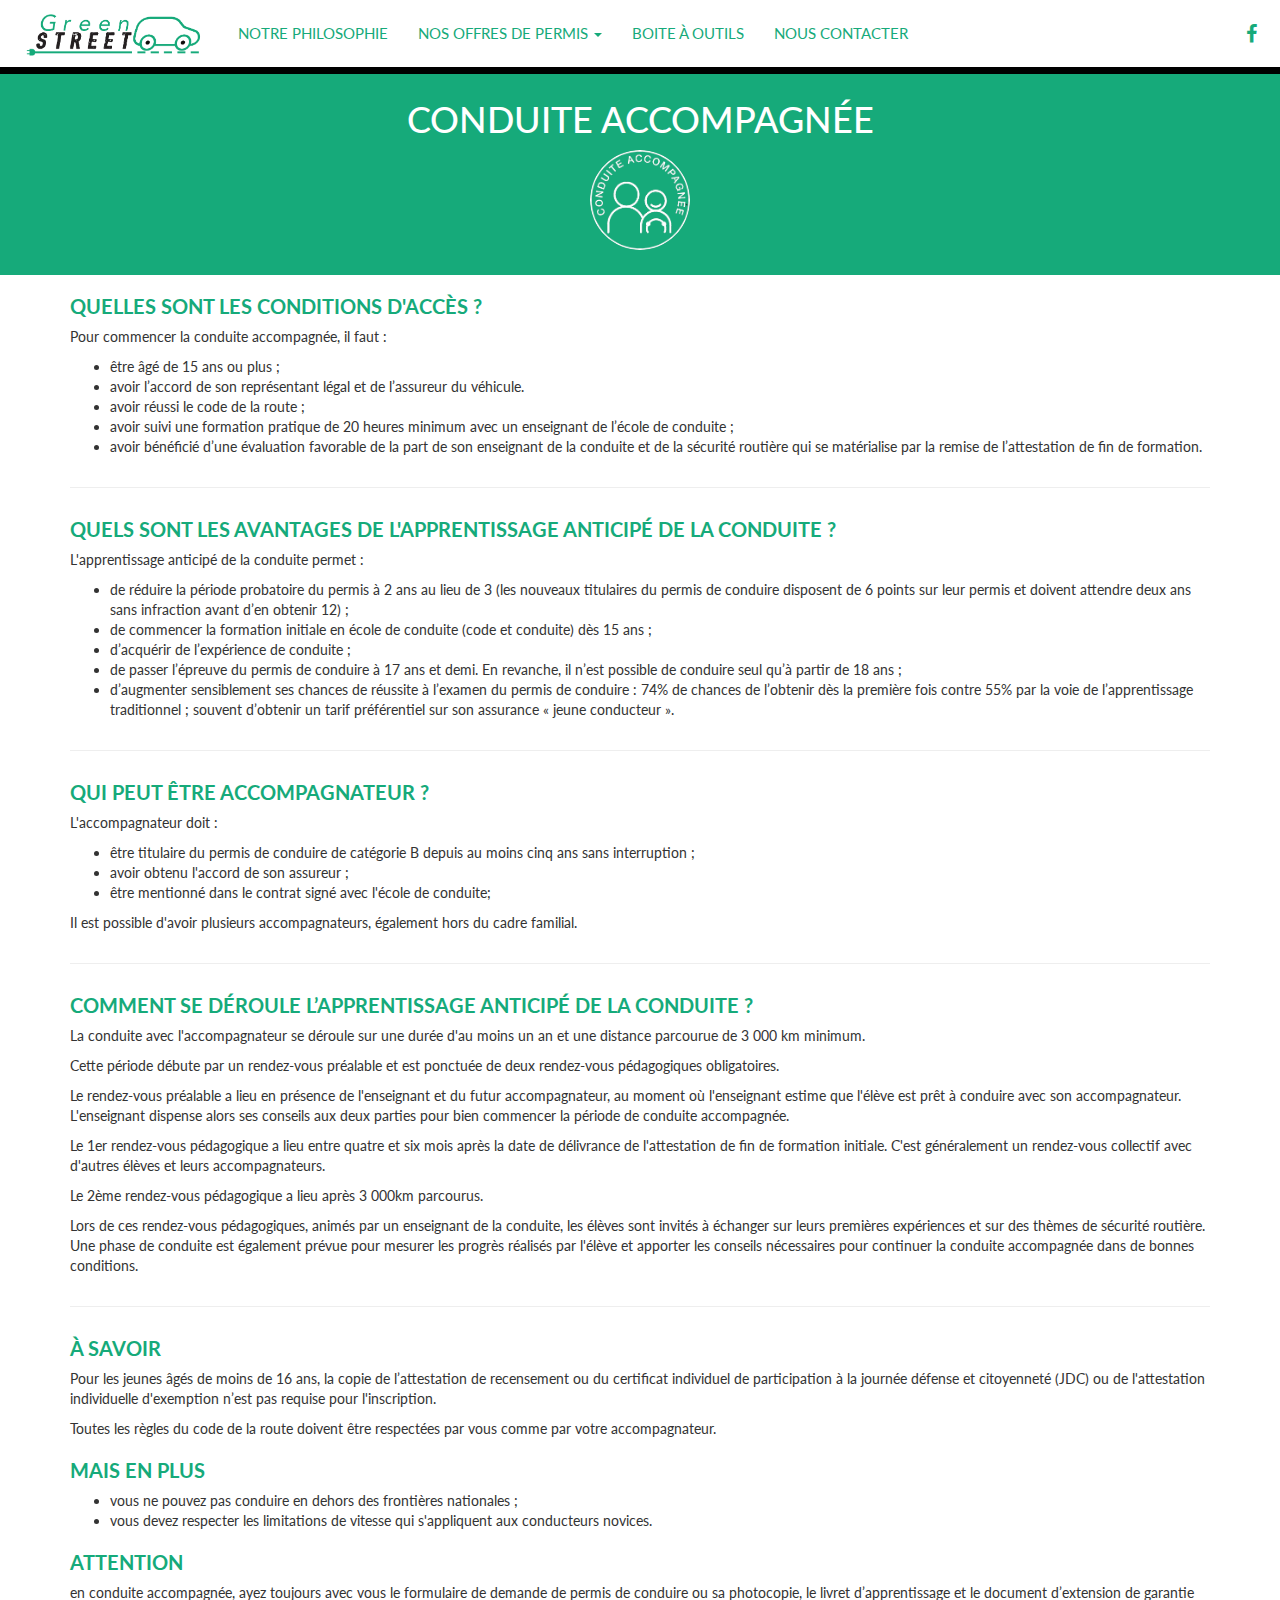
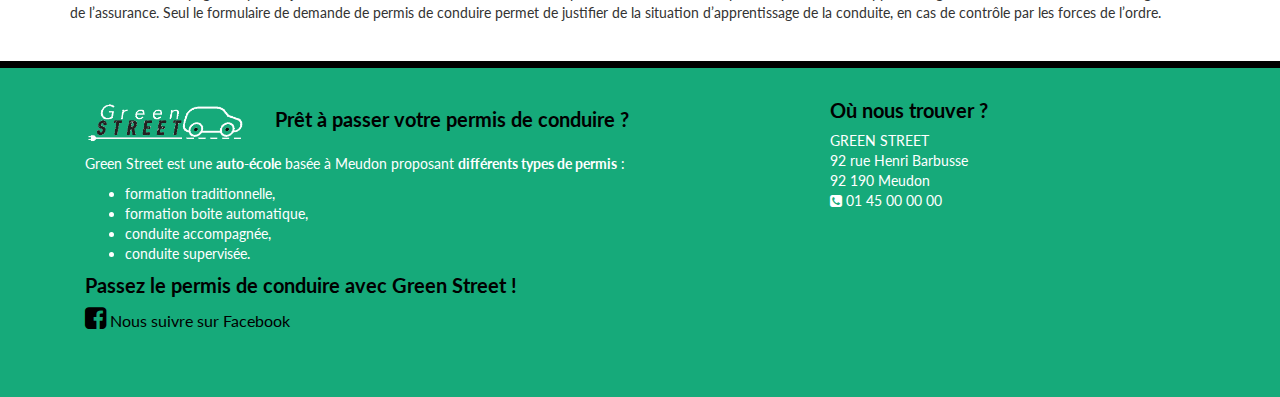
==== conduite-accompagnee.html @ c8ef9587 "work_20170905" ====
<!DOCTYPE html>
<html>
	<head>
		<meta charset="utf-8">
		<meta http-equiv="X-UA-Compatible" content="IE=edge">
		<meta name="viewport" content="width=device-width, initial-scale=1">

		<title>Green Street, auto-école</title>

		<link rel="stylesheet" href="https://maxcdn.bootstrapcdn.com/bootstrap/3.3.7/css/bootstrap.min.css">
		<link rel="stylesheet" href="https://maxcdn.bootstrapcdn.com/font-awesome/4.1.0/css/font-awesome.min.css">
		<link href="https://fonts.googleapis.com/css?family=Roboto" rel="stylesheet">
		<link href="https://fonts.googleapis.com/css?family=Lato" rel="stylesheet">
		<link rel="stylesheet" href="css/style.css">

		<!-- HTML5 Shim and Respond.js IE8 support of HTML5 elements and media queries -->
		<!-- Leave those next 4 lines if you care about users using IE8 -->
		<!--[if lt IE 9]>
			<script src="https://oss.maxcdn.com/html5shiv/3.7.2/html5shiv.min.js"></script>
			<script src="https://oss.maxcdn.com/respond/1.4.2/respond.min.js"></script>
		<![endif]-->
	</head>
	<body>

<nav class="navbar navbar-default navbar-fixed-top">
	<div class="container-fluid">
		<!-- Brand and toggle get grouped for better mobile display -->
		<div class="navbar-header">
			<button type="button" class="navbar-toggle collapsed" data-toggle="collapse" data-target="#bs-example-navbar-collapse-1" aria-expanded="false">
				<span class="sr-only">Toggle navigation</span>
				<span class="icon-bar"></span>
				<span class="icon-bar"></span>
				<span class="icon-bar"></span>
			</button>
			<a class="navbar-brand" href="index.html"><img id="logo1" alt="auto-école" src="images/logo_greenstreet.png" width="180"></a>      
		</div>

		<!-- Collect the nav links, forms, and other content for toggling -->
		<div class="collapse navbar-collapse" id="bs-example-navbar-collapse-1">
			 <ul class="nav navbar-nav navbar-left">
				<li><a href="quisommesnous.html">Notre philosophie</a></li>
				<!-- <li><a href="realisations.html">Nos offres de permis</a></li> -->
				<li class="dropdown">
					<a href="#" class="dropdown-toggle" data-toggle="dropdown" role="button" aria-haspopup="true" aria-expanded="false">nos offres de permis <span class="caret"></span></a>
					<ul class="dropdown-menu">
						<li><a href="permis-auto.html">Formation traditionnelle</a></li>
						<li><a href="permis-boite-automatique.html">Formation boite auto</a></li>
						<li><a href="conduite-accompagnee.html">Conduite accompagnée</a></li>
						<li><a href="conduite-supervisee.html">Conduite supervisée</a></li>
					</ul>
				</li>          
			 <li><a href="outils-permis.html">boite à outils</a></li>
				<li><a data-toggle="modal" href="#contactform">nous contacter</a></li>
			</ul>
			<ul class="nav navbar-nav navbar-right">
				<li><a href="https://www.facebook.com/"><i class="fa fa-facebook"></i></a></li>
				<!-- <li><a href="https://www.instagram.com/"><i class="fa fa-instagram"></i></a></li> -->
			</ul>
		</div><!-- /.navbar-collapse -->
	</div><!-- /.container-fluid -->
</nav>

<div id="offres" class="wrapper">
	<div class="lead">  
		<h1>Conduite accompagnée</h1>
		<img class="featurette-image img-responsive center-block" src="images/logo_conduite_accompagnee.png" alt="Generic placeholder image" width="100px">
	</div>
</div>

<div id="conduite" class="container">

<div class="content">
	<h2>Quelles sont les conditions d'accès ?</h2>
<p>Pour commencer la conduite accompagnée, il faut :</p>
	<ul>
		<li>être âgé de 15 ans ou plus ;</li>
		<li>avoir l’accord de son représentant légal et de l’assureur du véhicule.</li>
		<li>avoir réussi le code de la route ;</li>
		<li>avoir suivi une formation pratique de 20 heures minimum avec un enseignant de l’école de conduite ;</li>
		<li>avoir bénéficié d’une évaluation favorable de la part de son enseignant de la conduite et de la sécurité routière qui se matérialise par la remise de l’attestation de fin de formation.</li>
	</ul>
</div>

<hr class="featurette-divider">

<div class="content">
<h2>Quels sont les avantages de l'apprentissage anticipé de la conduite ?</h2>
<p>L'apprentissage anticipé de la conduite permet :</p>
	<ul>
		<li>de réduire la période probatoire du permis à 2 ans au lieu de 3 (les nouveaux titulaires du permis de conduire disposent de 6 points sur leur permis et doivent attendre deux ans sans infraction avant d’en obtenir 12) ;</li>
		<li>de commencer la formation initiale en école de conduite (code et conduite) dès 15 ans ;</li>
		<li>d’acquérir de l’expérience de conduite ; </li>
		<li>de passer l’épreuve du permis de conduire à 17 ans et demi. En revanche, il n’est possible de conduire seul qu’à partir de 18 ans ;</li>
		<li>d’augmenter sensiblement ses chances de réussite à l’examen du permis de conduire : 74% de chances de l’obtenir dès la première fois contre 55% par la voie de l’apprentissage traditionnel ; souvent d’obtenir un tarif préférentiel sur son assurance « jeune conducteur ».</li>
	</ul>
</div>

<hr class="featurette-divider">

<div class="content">
<h2>Qui peut être accompagnateur ?</h2>
<p>L'accompagnateur doit :</p>
	<ul>
		<li>être titulaire du permis de conduire de catégorie B depuis au moins cinq ans sans interruption ;</li>
		<li>avoir obtenu l'accord de son assureur ;</li>
		<li>être mentionné dans le contrat signé avec l'école de conduite;</li>
	</ul>
<p>Il est possible d'avoir plusieurs accompagnateurs, également hors du cadre familial.</p>
</div>

<hr class="featurette-divider">

<div class="content">
<h2>Comment se déroule l’Apprentissage anticipé de la conduite ?</h2>
<p>La conduite avec l'accompagnateur se déroule sur une durée d'au moins un an et une distance parcourue de 3 000 km minimum.</p>
<p>Cette période débute par un rendez-vous préalable et est ponctuée de deux rendez-vous pédagogiques obligatoires.</p>
<p>Le rendez-vous préalable a lieu en présence de l'enseignant et du futur accompagnateur, au moment où l'enseignant estime que l'élève est prêt à conduire avec son accompagnateur. L'enseignant dispense alors ses conseils aux deux parties pour bien commencer la période de conduite accompagnée.</p>
<p>Le 1er rendez-vous pédagogique a lieu entre quatre et six mois après la date de délivrance de l'attestation de fin de formation initiale. C'est généralement un rendez-vous collectif avec d'autres élèves et leurs accompagnateurs.</p>
<p>Le 2ème rendez-vous pédagogique a lieu après 3 000km parcourus.</p>
<p>Lors de ces rendez-vous pédagogiques, animés par un enseignant de la conduite, les élèves sont invités à échanger sur leurs premières expériences et sur des thèmes de sécurité routière. Une phase de conduite est également prévue pour mesurer les progrès réalisés par l'élève et apporter les conseils nécessaires pour continuer la conduite accompagnée dans de bonnes conditions.</p>
</div>

<hr class="featurette-divider">

<div class="content">
<h2>à savoir</h2>
<p>Pour les jeunes âgés de moins de 16 ans, la copie de l’attestation de recensement ou du certificat individuel de participation à la journée défense et citoyenneté (JDC) ou de l'attestation individuelle d'exemption n’est pas requise pour l'inscription.</p>
<p>Toutes les règles du code de la route doivent être respectées par vous comme par votre accompagnateur.</p>
</div>
<h2>mais en plus</h2>
	<ul>
		<li>vous ne pouvez pas conduire en dehors des frontières nationales ;</li>
		<li>vous devez respecter les limitations de vitesse qui s'appliquent aux conducteurs novices.</li>
	</ul>
<h2>Attention</h2>
<p>en conduite accompagnée, ayez toujours avec vous le formulaire de demande de permis de conduire ou sa photocopie, le livret d’apprentissage et le document d’extension de garantie de l’assurance. Seul le formulaire de demande de permis de conduire permet de justifier de la situation d’apprentissage de la conduite, en cas de contrôle par les forces de l’ordre.</p>

</div>


<div class="vertical-spacer"></div>

<footer id="footer" role="contentinfo">
	<div class="container">
		<div class="col-xs-12 col-md-8">
			<h4><img id="logo2" alt="auto-école" src="images/logo_greenstreet_white.png" width="160">Prêt à passer votre permis de conduire ?</h4>
			<p id="baseline-footer">Green Street est une <b>auto-école</b> basée à Meudon proposant <b>différents types de permis</b> :
			<ul id="permis">
				<li><a href="">formation traditionnelle,</a></li>
				<li><a href="">formation boite automatique,</a></li>
				<li><a href="">conduite accompagnée,</a></li>
				<li><a href="">conduite supervisée.</a></li>
			</ul>
			</p>         
			<h4>Passez le permis de conduire avec Green Street !</h4>
			<p><a id="facebook" href="www.facebook.com" target="blank"><i class="fa fa-facebook-square" aria-hidden="true"></i>  Nous suivre sur Facebook</a></p>
		</div>    
		<div class="col-xs-12 col-md-4"></div>
		<h4>Où nous trouver ?</h4>
		<ul>
			<li>GREEN STREET</li>
			<li>92 rue Henri Barbusse</li>
			<li>92 190 Meudon</li>
			<li><i class="fa fa-phone-square" aria-hidden="true"></i>  01 45 00 00 00</li>        
		</ul>
		<iframe src="https://www.google.com/maps/embed?pb=!1m18!1m12!1m3!1d2627.7025192092397!2d2.2388354156725607!3d48.806655979282475!2m3!1f0!2f0!3f0!3m2!1i1024!2i768!4f13.1!3m3!1m2!1s0x47e67a451533555f%3A0xe7b9018da19ac9e3!2s92+Rue+Henri+Barbusse%2C+92190+Meudon!5e0!3m2!1sfr!2sfr!4v1503046620982" width="150" height="150" frameborder="0" style="border:0" allowfullscreen></iframe>
	</div>
</footer>




		<!-- Including Bootstrap JS (with its jQuery dependency) so that dynamic components work -->
		<script src="https://ajax.googleapis.com/ajax/libs/jquery/1.12.4/jquery.min.js"></script>
		<script src="https://maxcdn.bootstrapcdn.com/bootstrap/3.3.7/js/bootstrap.min.js"></script>

	</body>
</html>
---- css/style.css ----
body{
  font-family: 'Lato', sans-serif;
  font-size: 14px;
}
.vertical-spacer {
  height: 2em;
}
/* WRAPPER
-------------------------------------------------- */
#home.wrapper{
  background-image: url('../images/fotolia_157236611.jpg');
  background-repeat: no-repeat;
  height: 650px;
  background-size: cover;
  padding-top: 80px;
  text-align: center;
  color: white;  
}
#offres.wrapper{
  background-color: #16aa7a;
  height: 275px;
  background-size: cover;
  padding-top: 80px;
  text-align: center;
  color: white;
  text-transform: uppercase;
}
/* CUSTOMIZE THE NAVBAR
-------------------------------------------------- */

/* Special class on .container surrounding .navbar, used for positioning it into place. */
.navbar-wrapper {
  position: absolute;
  top: 0;
  right: 0;
  left: 0;
  z-index: 20;
}

/* Bootstrap navbar */

.navbar{
  border-color: transparent;
  text-transform: uppercase;
  font-size: 15px;
  background-color: #ffffff;
  border-bottom: 0.5em solid black;
  padding: 8px;
}
.navbar-fixed-top .navbar-brand,
.navbar-fixed-top .navbar-nav > li>a {
  color: #16aa7a;
}
ul.nav.navbar-nav.navbar-right{
  font-size: 20px;
}
.navbar-brand{
  padding: 0px;
}
#logo1{
  margin-right: 20px;
  margin-left: 15px;
}
.dropdown-menu {
  text-transform: none;
  border: none;
  border-radius: 0px;
}
.dropdown-menu>li>a{
  color: #16aa7a;
}
.navbar-default .navbar-nav>.open>a, .navbar-default .navbar-nav>.open>a:focus, .navbar-default .navbar-nav>.open>a:hover{
  background-color: white;
}
/* Button */
a#contact-button.btn.btn-primary.btn-lg{
  background-color: rgba(90,143,168,0.3);
  color: #ffffff;
  border :2px solid;
  border-radius: 0px;
  font-size: 22px;
  margin-top: 30px;
  text-transform: uppercase;
}
#contact-button.btn.btn-primary.btn-lg:hover{
background: #16aa7a;
border:0px;
}
a#myButton.btn.btn-primary.btn-lg{
  background-color: #16aa7a;
  color: #ffffff;
  border :none;
  border-radius: 0px;
  font-size: 16px;
  margin-top: 10px;
  margin-bottom: 20px;
}
#baseline{
  color: #ffffff;
  font-size: 30px;
  font-weight: bold;
  text-transform: uppercase;
  padding-top: 50px;
}

/*H*/

h2{
  color:#16aa7a;
  font-size: 20px;
  text-transform: uppercase;
  font-weight: bold;
  white-space: nowrap;
}
h3{
	color: black;
  font-weight: bold;
}
h4{
	font-size: 20px;
  color: black;
	font-weight: bold;
}

/*footer*/

[role="contentinfo"]{
  border-top: 0.5em solid black;
  background-color: #16aa7a;
  color: #fff;
  margin: auto 0 0;
  padding: 1.5em 1em;
}
#logo2{
	margin-right: 30px;
}
li{
	list-style: none;
}
div.col-xs-12.col-md-3.tarif{
  border: 0.1em solid #16aa7a;
  vertical-align: middle;
  margin: 10px;
  width: 250px;
  text-align: center;
  font-size: 12px;
}
p.tarif{
  text-align: center;
}
a.tarif.btn.btn-primary.btn-lg{
  background-color: #16aa7a;
  color: #ffffff;
  border :none;
  border-radius: 0px;
  font-size: 16px;
  margin-top: 10px;
  margin-bottom: 20px;
}
.tarif.btn.btn-primary.btn-lg:hover{
opacity: .75;
border:0px;
}
p.tarif{
  margin: 0px
}
#footer a {
  color: white;
  text-decoration: none;
}
#footer a:hover {
  color : white;
}
#footer i.fa.fa-facebook-square {
  font-size: 25px;
}
a#facebook{
  color: black;
  font-size: 16px;
}
#permis li {
  list-style: inherit;
}
/* Featurettes */

.featurette-divider {
  margin: 30px 0; /* Space out the Bootstrap <hr> more */
}

/* Thin out the marketing headings */
.featurette-heading {
  font-weight: 300;
  line-height: 1;
  letter-spacing: -1px;
}
img.featurette-image.img-responsive.center-block{
  border-radius:50%;
}
#greenstreet{
  font-size: 24px;
  line-height: 2;
  text-align: center;
  background-color: #16aa7a;
  padding-top: 30px;
  padding-bottom: 30px;
  padding-left: 50px;
  padding-right: 50px;
  color: #fff;
}
#conduite li {
  list-style: inherit;
}
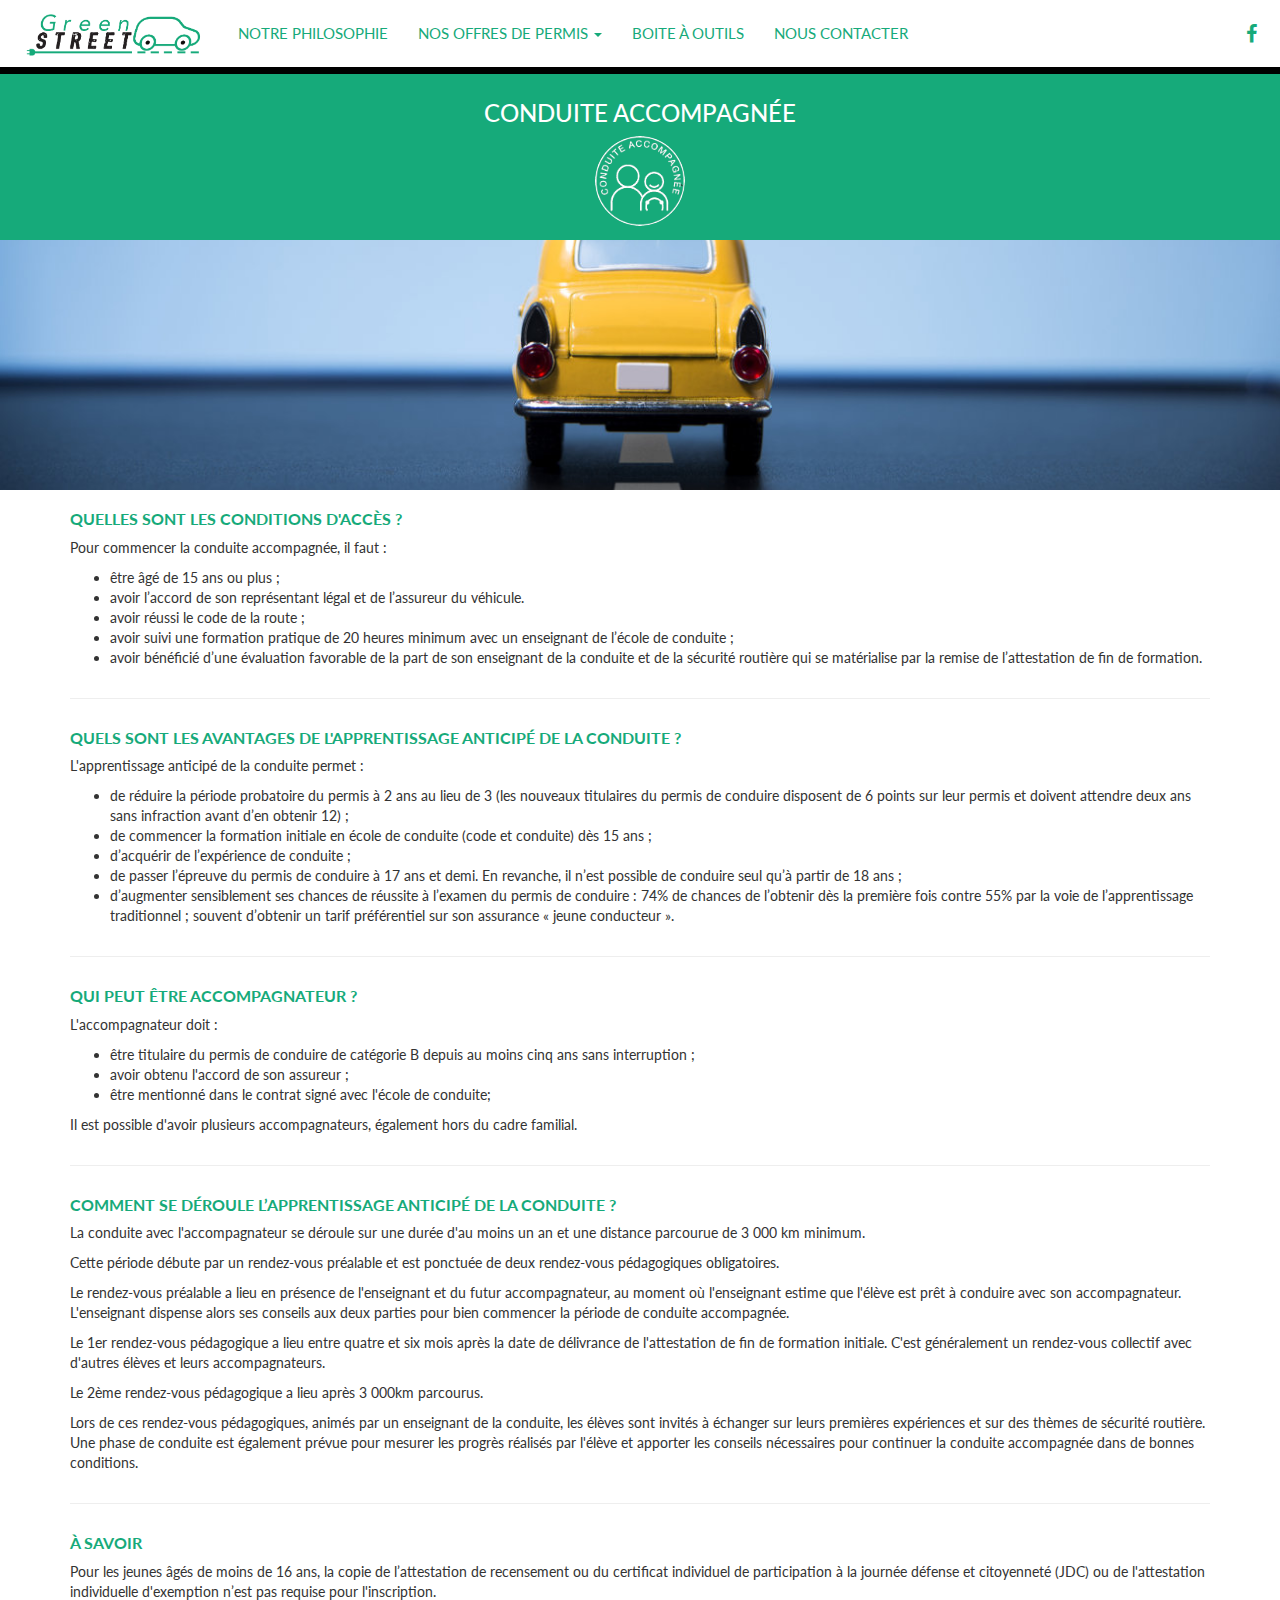
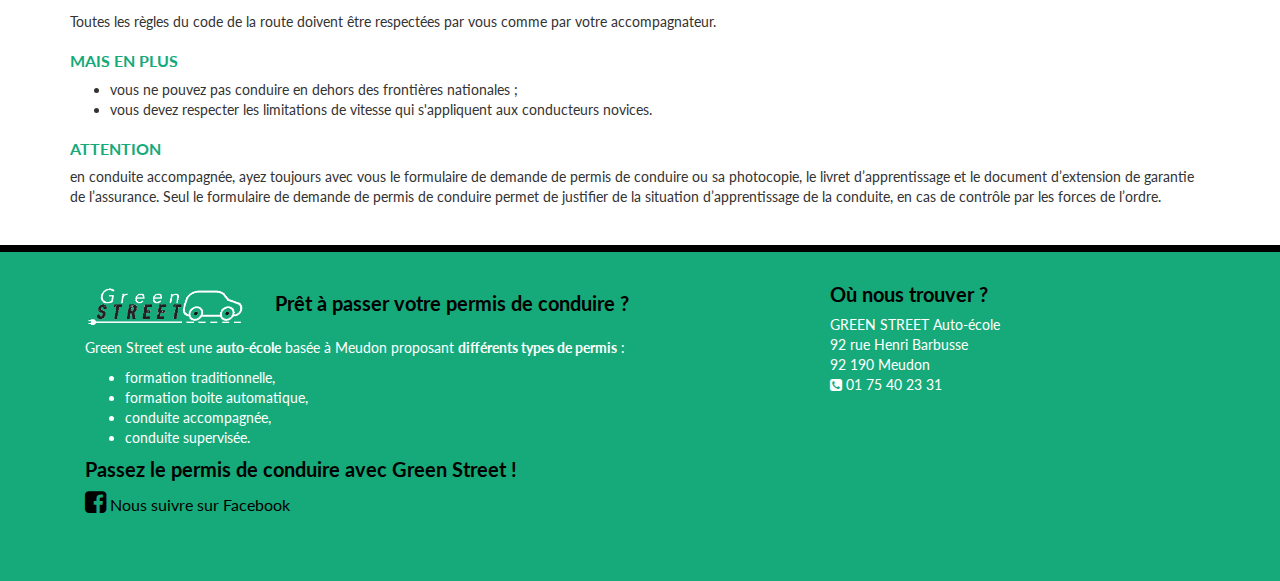
==== commit 960a0aab: "n-1" ====
--- a/conduite-accompagnee.html
+++ b/conduite-accompagnee.html
@@ -44,28 +44,45 @@
 					<a href="#" class="dropdown-toggle" data-toggle="dropdown" role="button" aria-haspopup="true" aria-expanded="false">nos offres de permis <span class="caret"></span></a>
 					<ul class="dropdown-menu">
 						<li><a href="permis-auto.html">Formation traditionnelle</a></li>
-						<li><a href="permis-boite-automatique.html">Formation boite auto</a></li>
+						<li><a href="permis-boite-auto.html">Formation boite auto</a></li>
 						<li><a href="conduite-accompagnee.html">Conduite accompagnée</a></li>
 						<li><a href="conduite-supervisee.html">Conduite supervisée</a></li>
 					</ul>
 				</li>          
-			 <li><a href="outils-permis.html">boite à outils</a></li>
+			 <li><a href="outils.html">boite à outils</a></li>
 				<li><a data-toggle="modal" href="#contactform">nous contacter</a></li>
 			</ul>
 			<ul class="nav navbar-nav navbar-right">
-				<li><a href="https://www.facebook.com/"><i class="fa fa-facebook"></i></a></li>
+				<li><a href="https://www.facebook.com/greenstreetautoecole/" target="blank"><i class="fa fa-facebook"></i></a></li>
 				<!-- <li><a href="https://www.instagram.com/"><i class="fa fa-instagram"></i></a></li> -->
 			</ul>
 		</div><!-- /.navbar-collapse -->
 	</div><!-- /.container-fluid -->
 </nav>
 
-<div id="offres" class="wrapper">
+<!-- Modal -->
+<div class="modal fade" id="contactform" tabindex="-1" role="dialog">
+  <div class="modal-dialog" role="document">
+    <div class="modal-content">
+      <div class="modal-header">
+        <button type="button" class="close" data-dismiss="modal" aria-label="Close"><span aria-hidden="true">&times;</span></button>
+        <h4 class="modal-title"></h4>
+      </div>
+      <div class="modal-body">
+       <iframe id="JotFormIFrame-72514647284360" onload="window.parent.scrollTo(0,0)" allowtransparency="true" src="https://form.jotformeu.com/72514647284360" frameborder="0" style="width: 1px; min-width: 100%; height:539px; border:none;" scrolling="no"> </iframe> <script type="text/javascript"> var ifr = document.getElementById("JotFormIFrame-72514647284360"); if(window.location.href && window.location.href.indexOf("?") > -1) { var get = window.location.href.substr(window.location.href.indexOf("?") + 1); if(ifr && get.length > 0) { var src = ifr.src; src = src.indexOf("?") > -1 ? src + "&" + get : src + "?" + get; ifr.src = src; } } window.handleIFrameMessage = function(e) { var args = e.data.split(":"); if (args.length > 2) { iframe = document.getElementById("JotFormIFrame-" + args[2]); } else { iframe = document.getElementById("JotFormIFrame"); } if (!iframe) return; switch (args[0]) { case "scrollIntoView": iframe.scrollIntoView(); break; case "setHeight": iframe.style.height = args[1] + "px"; break; case "collapseErrorPage": if (iframe.clientHeight > window.innerHeight) { iframe.style.height = window.innerHeight + "px"; } break; case "reloadPage": window.location.reload(); break; } var isJotForm = (e.origin.indexOf("jotform") > -1) ? true : false; if(isJotForm && "contentWindow" in iframe && "postMessage" in iframe.contentWindow) { var urls = {"docurl":encodeURIComponent(document.URL),"referrer":encodeURIComponent(document.referrer)}; iframe.contentWindow.postMessage(JSON.stringify({"type":"urls","value":urls}), "*"); } }; if (window.addEventListener) { window.addEventListener("message", handleIFrameMessage, false); } else if (window.attachEvent) { window.attachEvent("onmessage", handleIFrameMessage); } </script>    
+      </div>
+    </div><!-- /.modal-content -->
+  </div><!-- /.modal-dialog -->
+</div><!-- /.modal -->
+
+<div class="wrapper offres">
 	<div class="lead">  
 		<h1>Conduite accompagnée</h1>
-		<img class="featurette-image img-responsive center-block" src="images/logo_conduite_accompagnee.png" alt="Generic placeholder image" width="100px">
+		<img class="featurette-image img-responsive center-block" src="images/logo_conduite_accompagnee.png" alt="Generic placeholder image" width="90px">
 	</div>
 </div>
+
+<div id="accompagne"></div>
 
 <div id="conduite" class="container">
 
@@ -153,15 +170,15 @@
 			</ul>
 			</p>         
 			<h4>Passez le permis de conduire avec Green Street !</h4>
-			<p><a id="facebook" href="www.facebook.com" target="blank"><i class="fa fa-facebook-square" aria-hidden="true"></i>  Nous suivre sur Facebook</a></p>
+			<p><a id="facebook" href="https://www.facebook.com/greenstreetautoecole/" target="blank"><i class="fa fa-facebook-square" aria-hidden="true"></i>  Nous suivre sur Facebook</a></p>
 		</div>    
 		<div class="col-xs-12 col-md-4"></div>
 		<h4>Où nous trouver ?</h4>
 		<ul>
-			<li>GREEN STREET</li>
+			<li>GREEN STREET Auto-école</li>
 			<li>92 rue Henri Barbusse</li>
 			<li>92 190 Meudon</li>
-			<li><i class="fa fa-phone-square" aria-hidden="true"></i>  01 45 00 00 00</li>        
+			<li><i class="fa fa-phone-square" aria-hidden="true"></i>  01 75 40 23 31</li>        
 		</ul>
 		<iframe src="https://www.google.com/maps/embed?pb=!1m18!1m12!1m3!1d2627.7025192092397!2d2.2388354156725607!3d48.806655979282475!2m3!1f0!2f0!3f0!3m2!1i1024!2i768!4f13.1!3m3!1m2!1s0x47e67a451533555f%3A0xe7b9018da19ac9e3!2s92+Rue+Henri+Barbusse%2C+92190+Meudon!5e0!3m2!1sfr!2sfr!4v1503046620982" width="150" height="150" frameborder="0" style="border:0" allowfullscreen></iframe>
 	</div>
--- a/css/style.css
+++ b/css/style.css
@@ -8,22 +8,40 @@
 /* WRAPPER
 -------------------------------------------------- */
 #home.wrapper{
-  background-image: url('../images/fotolia_157236611.jpg');
+  background-image: url('../images/auto_verte.jpeg');
   background-repeat: no-repeat;
   height: 650px;
   background-size: cover;
   padding-top: 80px;
   text-align: center;
-  color: white;  
-}
-#offres.wrapper{
-  background-color: #16aa7a;
-  height: 275px;
+  color: white;
+  background-position: center;
+}
+.offres.wrapper{
+  background-color: #16aa7a;
+  height: 240px;
   background-size: cover;
   padding-top: 80px;
   text-align: center;
   color: white;
   text-transform: uppercase;
+}
+#permistradi{
+  background-image: url('../images/permis_tradi.jpeg');
+  background-repeat: no-repeat;
+  height: 250px;
+  background-size: cover;
+  background-position: center;
+}
+#accompagne{
+  background-image: url('../images/conduite_accompagnee.jpeg');
+  background-repeat: no-repeat;
+  height: 250px;
+  background-size: cover;
+  background-position: center;
+}
+#philo{
+  margin-top: 100px;
 }
 /* CUSTOMIZE THE NAVBAR
 -------------------------------------------------- */
@@ -104,7 +122,6 @@
 }
 
 /*H*/
-
 h2{
   color:#16aa7a;
   font-size: 20px;
@@ -120,6 +137,12 @@
 	font-size: 20px;
   color: black;
 	font-weight: bold;
+}
+.offres.wrapper h1{
+  font-size: 24px;
+}
+#conduite h2{
+  font-size: 16px;
 }
 
 /*footer*/
@@ -148,19 +171,6 @@
 p.tarif{
   text-align: center;
 }
-a.tarif.btn.btn-primary.btn-lg{
-  background-color: #16aa7a;
-  color: #ffffff;
-  border :none;
-  border-radius: 0px;
-  font-size: 16px;
-  margin-top: 10px;
-  margin-bottom: 20px;
-}
-.tarif.btn.btn-primary.btn-lg:hover{
-opacity: .75;
-border:0px;
-}
 p.tarif{
   margin: 0px
 }
@@ -209,4 +219,10 @@
 }
 #conduite li {
   list-style: inherit;
+}
+i.fa.fa-cogs{
+  font-size: 50px;
+}
+#greg{
+  border-radius: 50%
 }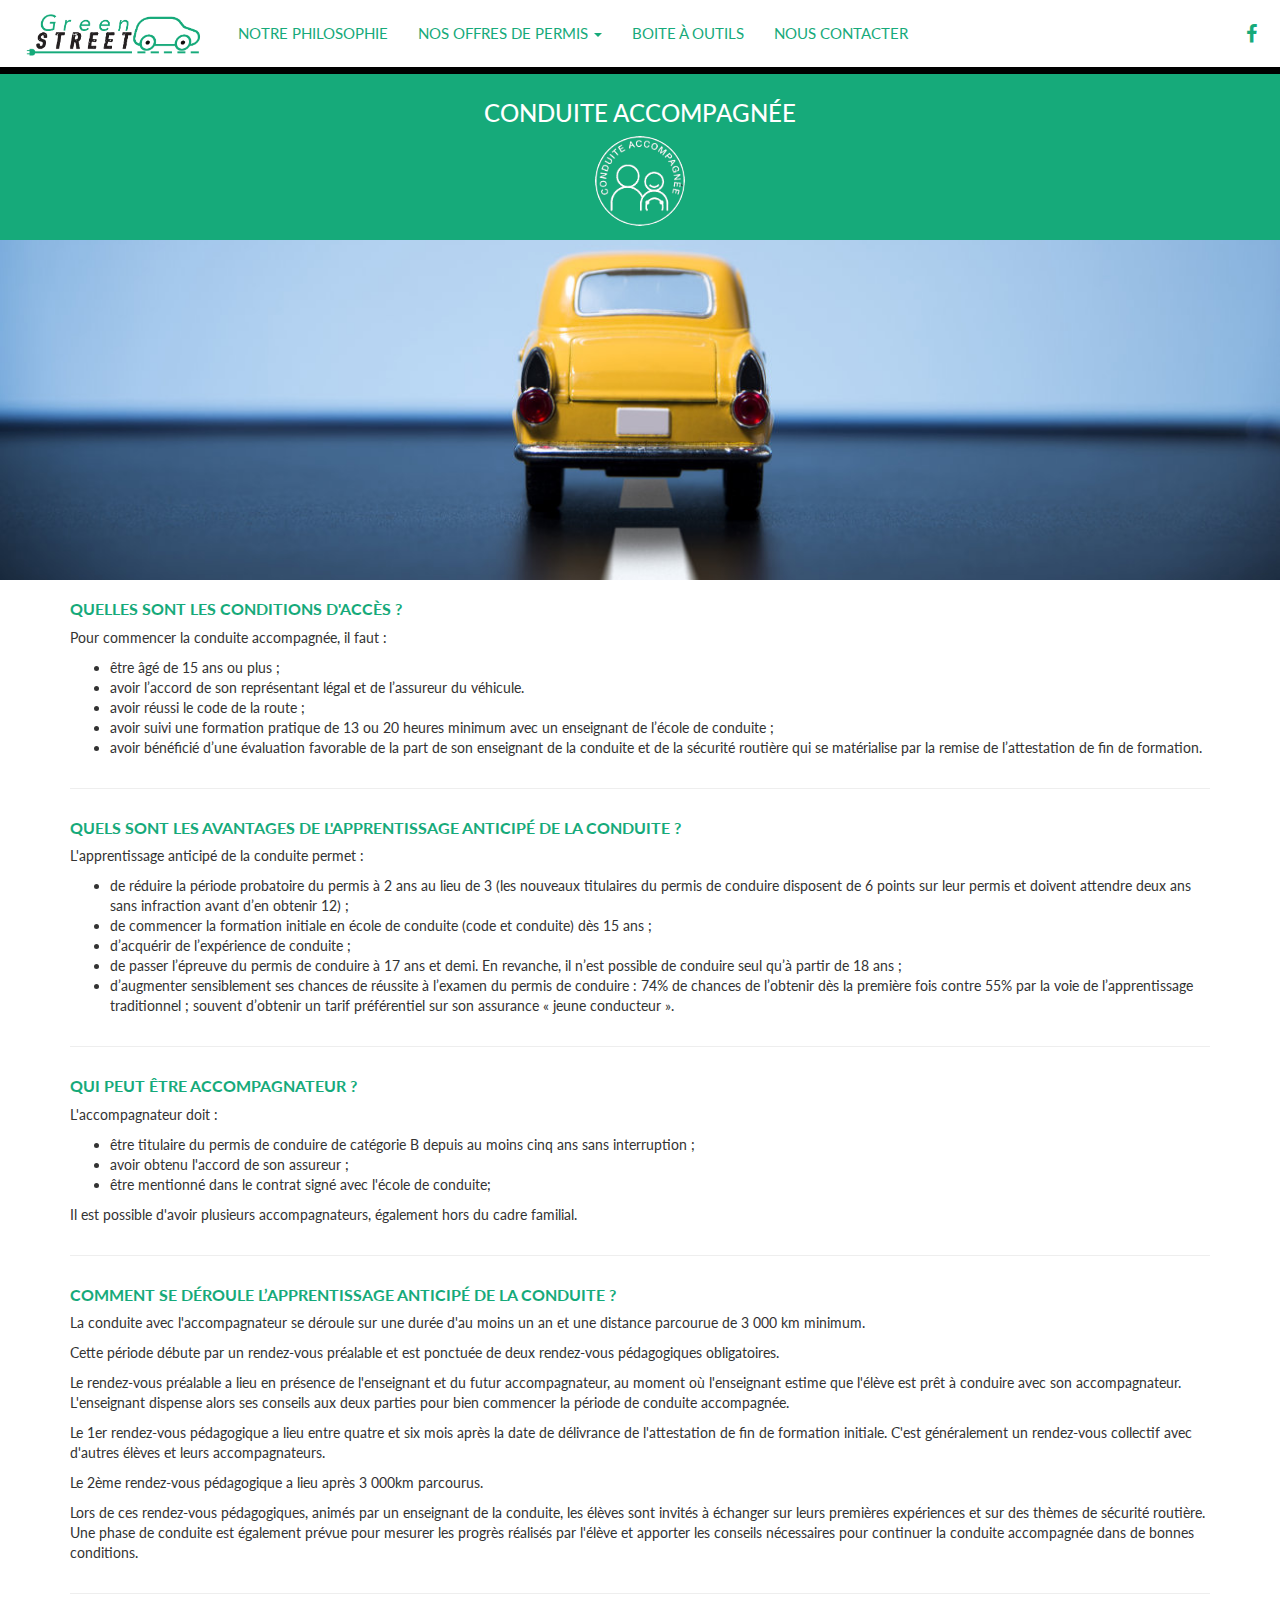
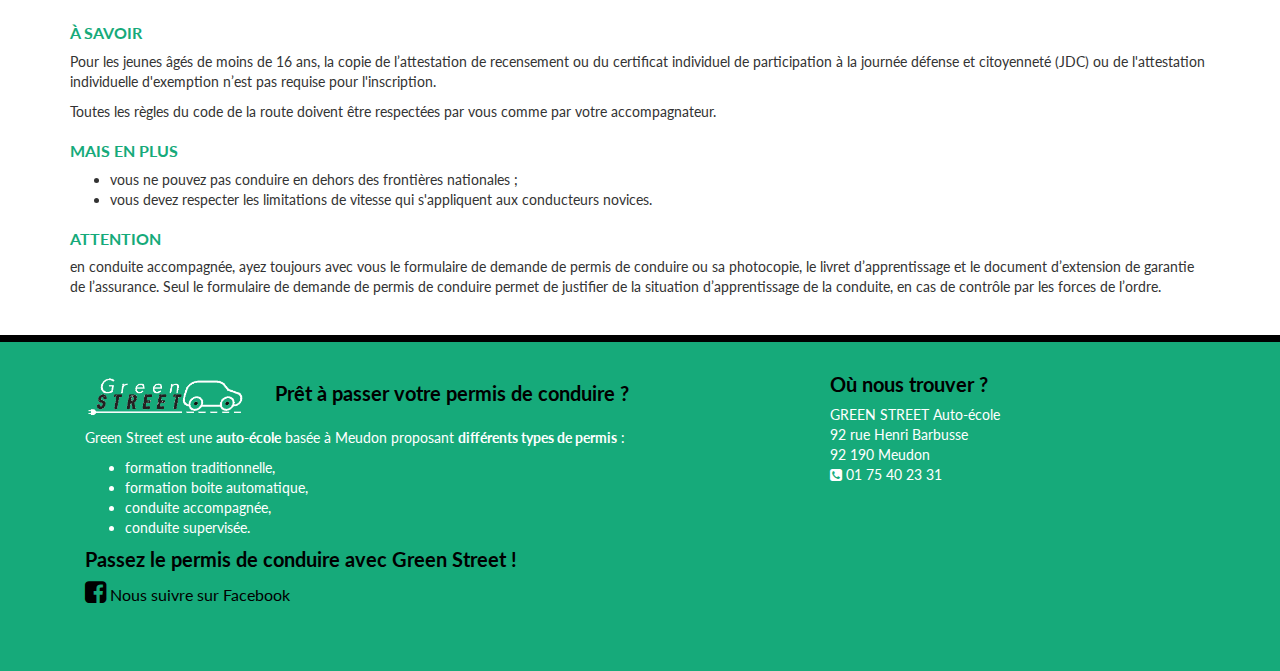
==== commit f6eab2ca: "N-1" ====
--- a/conduite-accompagnee.html
+++ b/conduite-accompagnee.html
@@ -93,7 +93,7 @@
 		<li>être âgé de 15 ans ou plus ;</li>
 		<li>avoir l’accord de son représentant légal et de l’assureur du véhicule.</li>
 		<li>avoir réussi le code de la route ;</li>
-		<li>avoir suivi une formation pratique de 20 heures minimum avec un enseignant de l’école de conduite ;</li>
+		<li>avoir suivi une formation pratique de 13 ou 20 heures minimum avec un enseignant de l’école de conduite ;</li>
 		<li>avoir bénéficié d’une évaluation favorable de la part de son enseignant de la conduite et de la sécurité routière qui se matérialise par la remise de l’attestation de fin de formation.</li>
 	</ul>
 </div>
--- a/css/style.css
+++ b/css/style.css
@@ -29,14 +29,21 @@
 #permistradi{
   background-image: url('../images/permis_tradi.jpeg');
   background-repeat: no-repeat;
-  height: 250px;
+  height: 300px;
   background-size: cover;
   background-position: center;
 }
 #accompagne{
   background-image: url('../images/conduite_accompagnee.jpeg');
   background-repeat: no-repeat;
-  height: 250px;
+  height: 340px;
+  background-size: cover;
+  background-position: center;
+}
+#supervise{
+  background-image: url('../images/conduite_supervisee.jpeg');
+  background-repeat: no-repeat;
+  height: 300px;
   background-size: cover;
   background-position: center;
 }
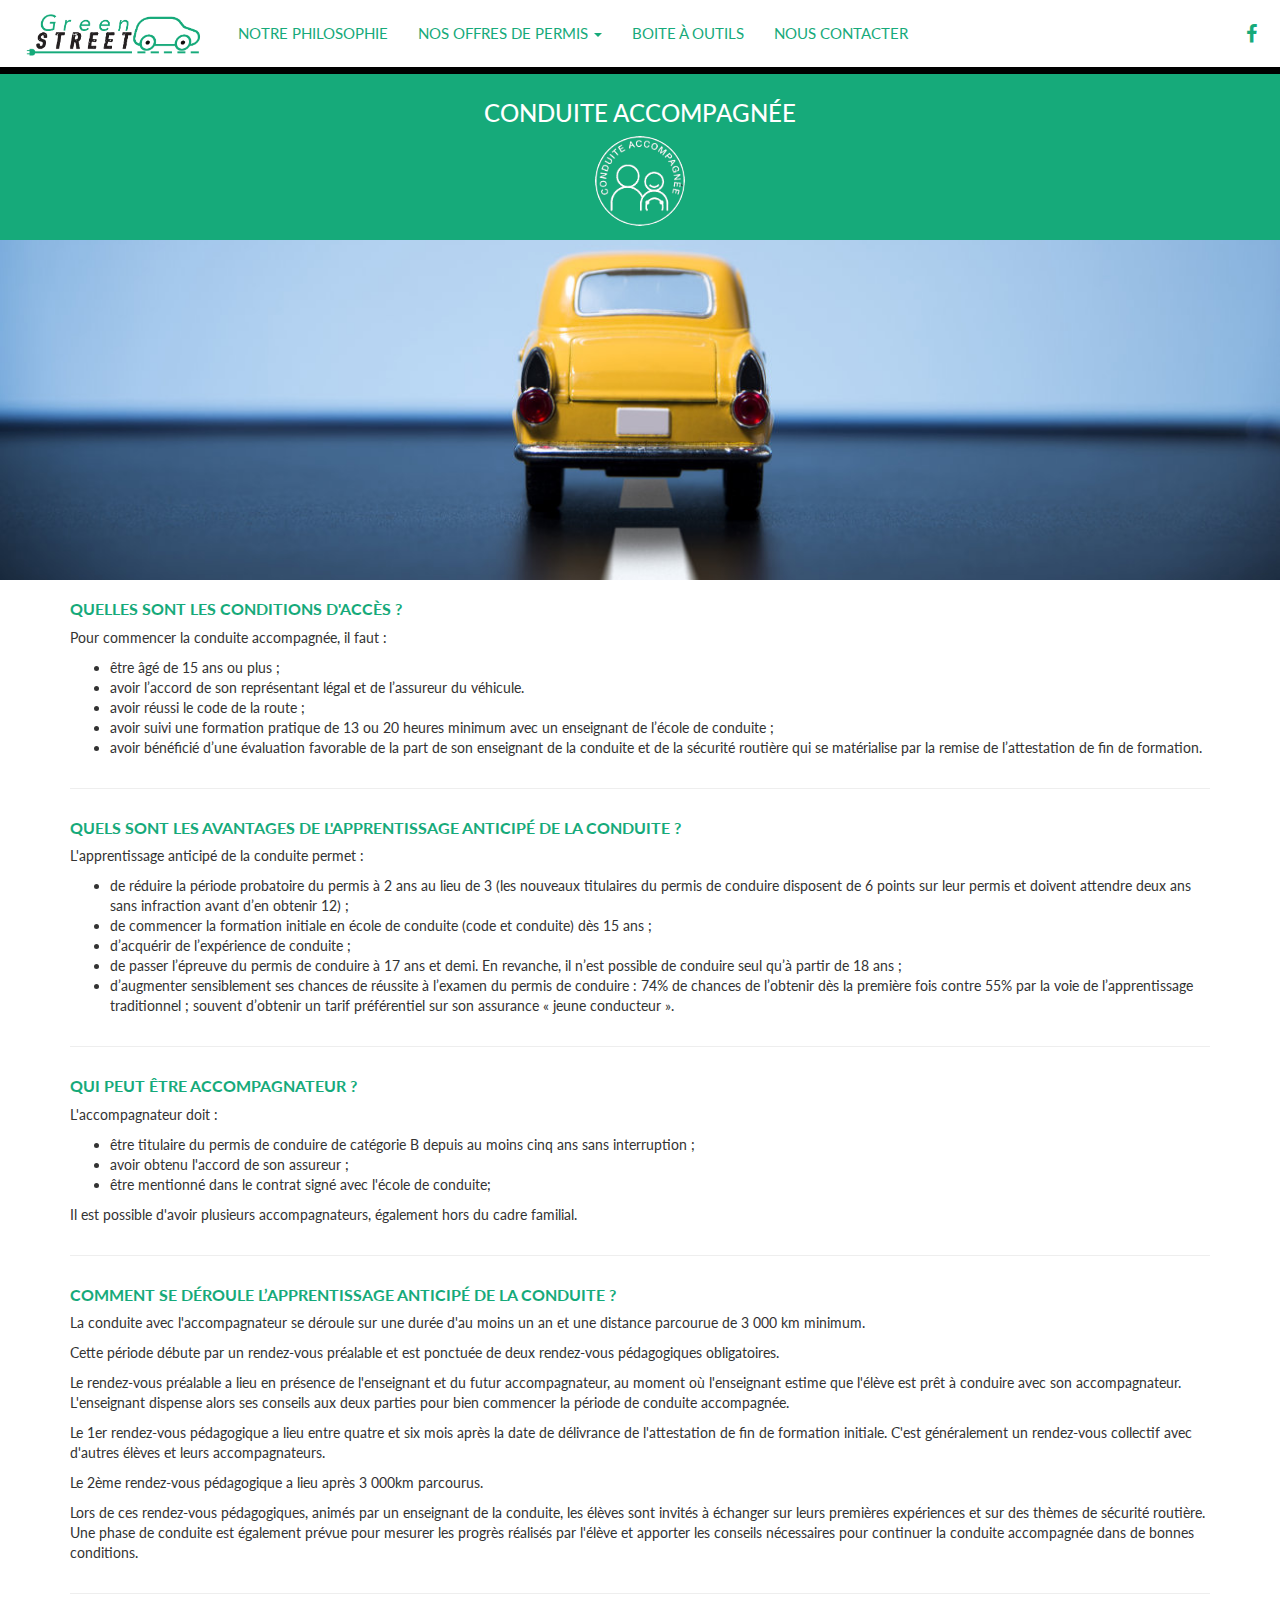
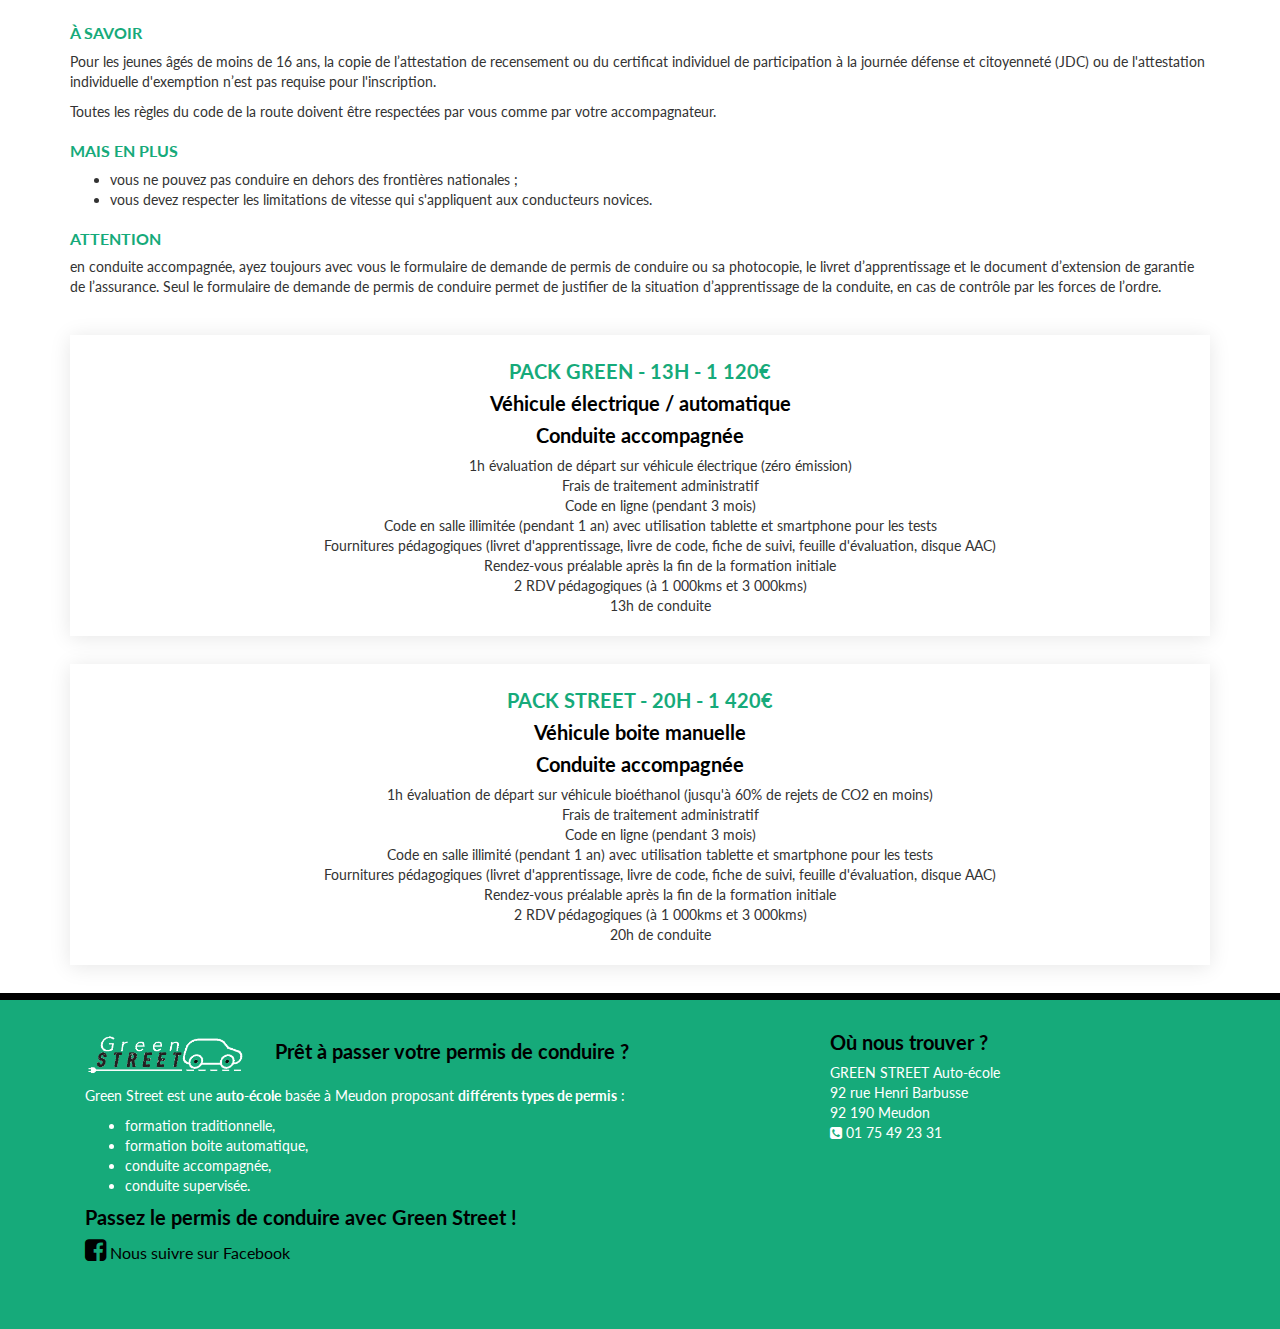
==== commit 157a150b: "tarif" ====
--- a/conduite-accompagnee.html
+++ b/conduite-accompagnee.html
@@ -154,6 +154,46 @@
 
 </div>
 
+<div class="vertical-spacer"></div>
+
+<div class="container">
+	<div id="box">
+		<h3>Pack Green - 13H - 1 120€</h3>
+		<h4>Véhicule électrique / automatique</h4>
+		<h4>Conduite accompagnée</h4>
+		<ul>
+			<li>1h évaluation de départ sur véhicule électrique (zéro émission)</li>
+			<li>Frais de traitement administratif</li>
+			<li>Code en ligne (pendant 3 mois)</li>
+			<li>Code en salle illimitée (pendant 1 an) avec utilisation tablette et smartphone pour les tests</li>
+			<li>Fournitures pédagogiques (livret d'apprentissage, livre de code, fiche de suivi, feuille d'évaluation, disque AAC)</li>
+			<li>Rendez-vous préalable après la fin de la formation initiale</li>
+			<li>2 RDV pédagogiques (à 1 000kms et 3 000kms)</li>
+			<li>13h de conduite</li>
+		</ul>	
+	</div>
+</div>
+
+<div class="vertical-spacer"></div>
+
+<div class="container">
+	<div id="box">
+		<h3>Pack Street - 20H - 1 420€</h3>
+		<h4>Véhicule boite manuelle</h4>
+		<h4>Conduite accompagnée</h4>
+		<ul>
+			<li>1h évaluation de départ sur véhicule bioéthanol (jusqu'à 60% de rejets de CO2 en moins)</li>
+			<li>Frais de traitement administratif</li>
+			<li>Code en ligne (pendant 3 mois)</li>
+			<li>Code en salle illimité (pendant 1 an) avec utilisation tablette et smartphone pour les tests</li>
+			<li>Fournitures pédagogiques (livret d'apprentissage, livre de code, fiche de suivi, feuille d'évaluation, disque AAC)</li>
+			<li>Rendez-vous préalable après la fin de la formation initiale</li>
+			<li>2 RDV pédagogiques (à 1 000kms et 3 000kms)</li>
+			<li>20h de conduite</li>
+		</ul>	
+	</div>
+</div>
+
 
 <div class="vertical-spacer"></div>
 
@@ -178,7 +218,7 @@
 			<li>GREEN STREET Auto-école</li>
 			<li>92 rue Henri Barbusse</li>
 			<li>92 190 Meudon</li>
-			<li><i class="fa fa-phone-square" aria-hidden="true"></i>  01 75 40 23 31</li>        
+			<li><i class="fa fa-phone-square" aria-hidden="true"></i>  01 75 49 23 31</li>        
 		</ul>
 		<iframe src="https://www.google.com/maps/embed?pb=!1m18!1m12!1m3!1d2627.7025192092397!2d2.2388354156725607!3d48.806655979282475!2m3!1f0!2f0!3f0!3m2!1i1024!2i768!4f13.1!3m3!1m2!1s0x47e67a451533555f%3A0xe7b9018da19ac9e3!2s92+Rue+Henri+Barbusse%2C+92190+Meudon!5e0!3m2!1sfr!2sfr!4v1503046620982" width="150" height="150" frameborder="0" style="border:0" allowfullscreen></iframe>
 	</div>
--- a/css/style.css
+++ b/css/style.css
@@ -137,8 +137,10 @@
   white-space: nowrap;
 }
 h3{
-	color: black;
+	color: #16aa7a;
   font-weight: bold;
+  font-size: 20px;
+  text-transform: uppercase;
 }
 h4{
 	font-size: 20px;
@@ -232,4 +234,13 @@
 }
 #greg{
   border-radius: 50%
+}
+#box{
+  background-color: #ffffff;
+  box-shadow: 0px 2px 20px 0px rgba(0,0,0,0.10);
+  text-align: center;
+  padding-top: 5px;
+  padding-bottom: 10px;
+  padding-left: initial;
+  min-height: 140px;
 }